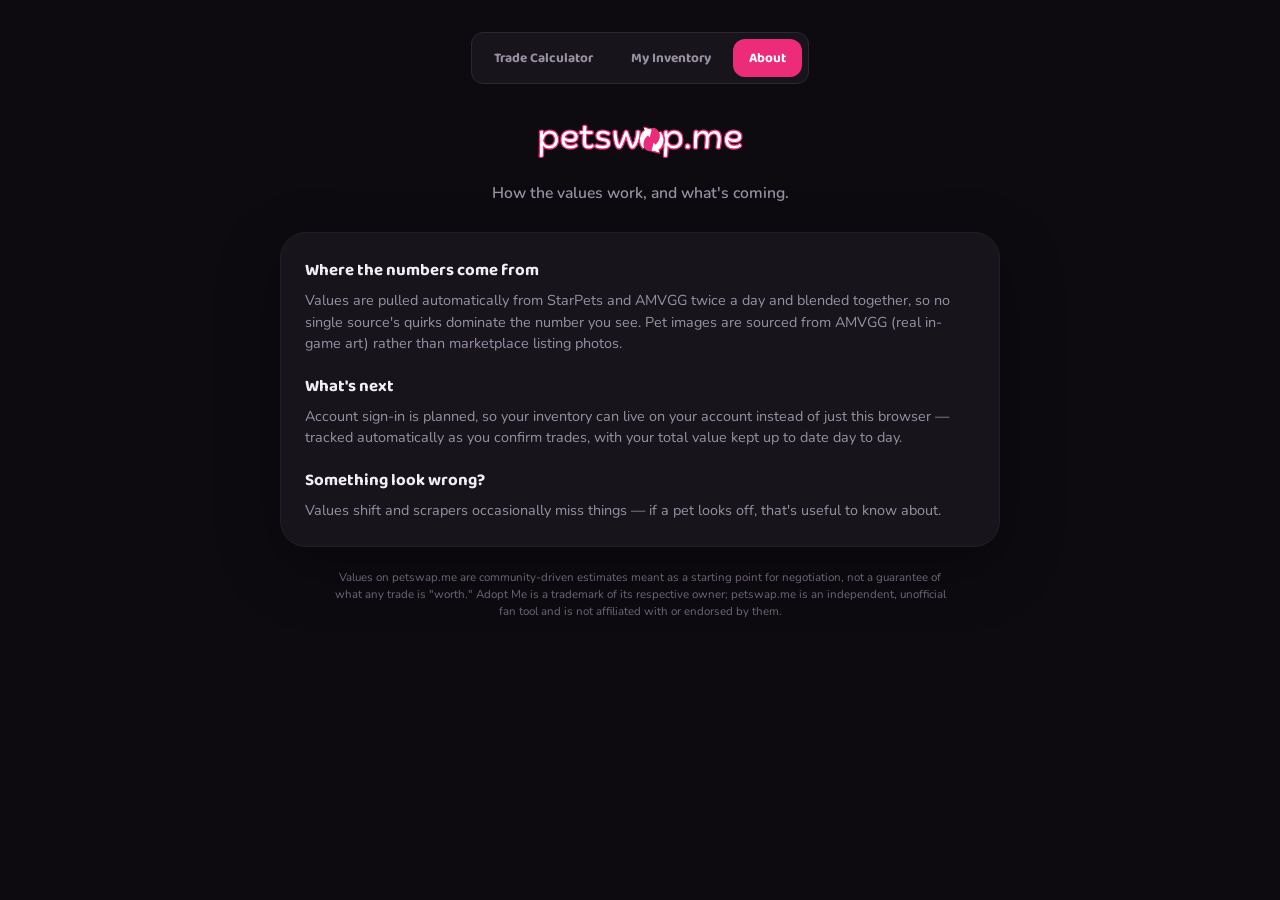
==== about.html @ aac21172 "Add files via upload" ====
<!DOCTYPE html>
<html lang="en">
<head>
<meta charset="UTF-8">
<meta name="viewport" content="width=device-width, initial-scale=1.0, maximum-scale=1">
<title>About — petswap.me</title>
<meta name="description" content="How petswap.me's Adopt Me values are calculated, and what's coming next.">
<link rel="preconnect" href="https://fonts.googleapis.com">
<link rel="preconnect" href="https://fonts.gstatic.com" crossorigin>
<link href="https://fonts.googleapis.com/css2?family=Baloo+2:wght@500;700;800&family=Nunito:wght@400;600;700;800&display=swap" rel="stylesheet">
<link rel="stylesheet" href="styles.css">
</head>
<body>

  <nav class="site-nav">
    <a href="index.html" class="nav-link">Trade Calculator</a>
    <a href="inventory.html" class="nav-link">My Inventory</a>
    <a href="about.html" class="nav-link active">About</a>
  </nav>

  <header class="site-header">
    <h1 class="wordmark">
      <img src="logo.png" alt="petswap.me" class="wordmark-logo">
    </h1>
    <p class="subheader">How the values work, and what's coming.</p>
  </header>

  <main class="calc-shell">
    <section class="calc-card about-card" aria-label="About petswap.me">

      <h2 class="about-heading">Where the numbers come from</h2>
      <p class="about-text">
        Values are pulled automatically from StarPets and AMVGG twice a day and blended
        together, so no single source's quirks dominate the number you see. Pet images
        are sourced from AMVGG (real in-game art) rather than marketplace listing photos.
      </p>

      <h2 class="about-heading">What's next</h2>
      <p class="about-text">
        Account sign-in is planned, so your inventory can live on your account instead of
        just this browser — tracked automatically as you confirm trades, with your total
        value kept up to date day to day.
      </p>

      <h2 class="about-heading">Something look wrong?</h2>
      <p class="about-text">
        Values shift and scrapers occasionally miss things — if a pet looks off, that's
        useful to know about.
      </p>

    </section>

    <p class="disclaimer">
      Values on petswap.me are community-driven estimates meant as a starting point for negotiation, not a guarantee of what any trade is "worth." Adopt Me is a trademark of its respective owner; petswap.me is an independent, unofficial fan tool and is not affiliated with or endorsed by them.
    </p>
  </main>

</body>
</html>
---- styles.css ----
/* ============================================================
   petswap.me — styles
   Dark theme, magenta accent (#EC2C79), soft rounded shapes.
   ============================================================ */

:root {
  --bg: #0D0B10;
  --surface: #17141C;
  --surface-2: #1E1924;
  --surface-3: #262030;
  --border: #2C2733;
  --border-soft: #221E29;

  --text: #F3EEF5;
  --text-muted: #9A90A3;
  --text-faint: #6E6577;

  --magenta: #EC2C79;
  --magenta-strong: #FF4C93;
  --magenta-soft: rgba(236, 44, 121, 0.14);
  --magenta-glow: rgba(236, 44, 121, 0.35);

  --win: #34D399;
  --win-soft: rgba(52, 211, 153, 0.14);

  --radius-lg: 26px;
  --radius-md: 16px;
  --radius-sm: 12px;

  --font-display: "Baloo 2", "Nunito", sans-serif;
  --font-body: "Nunito", sans-serif;
}

* { box-sizing: border-box; }

html, body {
  margin: 0;
  padding: 0;
  background: var(--bg);
  color: var(--text);
  font-family: var(--font-body);
  -webkit-font-smoothing: antialiased;
}

body {
  min-height: 100vh;
  display: flex;
  flex-direction: column;
  align-items: center;
  padding: 32px 16px 48px;
}

/* ---------- Header ---------- */

.site-header {
  text-align: center;
  margin-bottom: 28px;
}

.wordmark {
  margin: 0;
  line-height: 0;
}

.wordmark-logo {
  height: clamp(48px, 9vw, 72px);
  width: auto;
  display: block;
  margin: 0 auto;
}

.subheader {
  margin: 6px 0 0;
  color: var(--text-muted);
  font-size: 0.98rem;
  font-weight: 600;
}

/* ---------- Shell / card ---------- */

.calc-shell {
  width: 100%;
  max-width: 720px;
  display: flex;
  flex-direction: column;
  align-items: center;
}

.calc-card {
  width: 100%;
  background: var(--surface);
  border: 1px solid var(--border-soft);
  border-radius: var(--radius-lg);
  padding: 24px;
  box-shadow: 0 20px 60px rgba(0,0,0,0.35);
}

/* ---------- Totals + verdict ---------- */

.totals-row {
  display: grid;
  grid-template-columns: 1fr auto 1fr;
  align-items: center;
  gap: 12px;
  margin-bottom: 14px;
}

.total {
  display: flex;
  align-items: baseline;
  gap: 8px;
}

.total-you { justify-content: flex-start; }
.total-them { justify-content: flex-end; }

.total-label {
  font-weight: 700;
  font-size: 0.85rem;
  text-transform: uppercase;
  letter-spacing: 0.06em;
  color: var(--text-muted);
}

.total-value {
  font-family: var(--font-display);
  font-weight: 700;
  font-size: clamp(1.3rem, 4.5vw, 1.8rem);
}

.verdict {
  font-family: var(--font-display);
  font-weight: 800;
  font-size: 0.95rem;
  text-transform: uppercase;
  letter-spacing: 0.08em;
  padding: 6px 16px;
  border-radius: 999px;
  background: var(--surface-2);
  color: var(--text-muted);
  white-space: nowrap;
  transition: background 0.25s ease, color 0.25s ease;
}

.verdict.is-win {
  background: var(--win-soft);
  color: var(--win);
}

.verdict.is-lose {
  background: var(--magenta-soft);
  color: var(--magenta-strong);
}

/* ---------- Scale bar ---------- */

.scale-wrap {
  margin-bottom: 20px;
}

.scale-track {
  position: relative;
  height: 16px;
  background: var(--surface-2);
  border-radius: 999px;
  overflow: hidden;
  border: 1px solid var(--border-soft);
}

.scale-fill {
  position: absolute;
  top: 0;
  left: 0;
  height: 100%;
  width: 50%;
  border-radius: 999px;
  background: linear-gradient(90deg, var(--win) 0%, var(--win) 60%, var(--magenta) 100%);
  transition: width 0.4s cubic-bezier(.2,.7,.3,1), background 0.4s ease;
}

.scale-center {
  position: absolute;
  top: -4px;
  left: 50%;
  width: 3px;
  height: 24px;
  transform: translateX(-50%);
  background: var(--text-faint);
  border-radius: 2px;
}

/* ---------- Sides / grids ---------- */

.sides {
  display: grid;
  grid-template-columns: 1fr 1fr;
  gap: 16px;
}

.side-heading {
  font-size: 0.78rem;
  font-weight: 700;
  text-transform: uppercase;
  letter-spacing: 0.05em;
  color: var(--text-faint);
  margin-bottom: 10px;
  text-align: center;
}

.grid {
  display: grid;
  grid-template-columns: repeat(auto-fill, minmax(76px, 1fr));
  gap: 10px;
}

.tile {
  aspect-ratio: 1;
  border-radius: var(--radius-sm);
  display: flex;
  align-items: center;
  justify-content: center;
  position: relative;
  cursor: pointer;
  user-select: none;
}

.tile-add {
  background: var(--surface-2);
  border: 1.5px dashed var(--border);
  color: var(--text-faint);
  font-size: 1.6rem;
  font-weight: 700;
  transition: border-color 0.2s ease, color 0.2s ease, background 0.2s ease;
}

.tile-add:hover {
  border-color: var(--magenta);
  color: var(--magenta);
  background: var(--magenta-soft);
}

.tile-item {
  background: var(--surface-3);
  border: 1px solid var(--border);
  flex-direction: column;
  padding: 4px;
  gap: 2px;
  overflow: hidden;
}

.tile-thumb {
  width: 60%;
  height: 60%;
  border-radius: var(--radius-sm);
  background: var(--magenta-soft);
  color: var(--magenta-strong);
  display: flex;
  align-items: center;
  justify-content: center;
  font-family: var(--font-display);
  font-weight: 700;
  font-size: 0.9rem;
  overflow: hidden;
}

.tile-thumb img {
  width: 100%;
  height: 100%;
  object-fit: cover;
  border-radius: var(--radius-sm);
}

.tile-name {
  font-size: 0.6rem;
  font-weight: 700;
  text-align: center;
  line-height: 1.15;
  max-width: 100%;
  overflow: hidden;
  text-overflow: ellipsis;
  white-space: nowrap;
  color: var(--text);
}

.tile-tags {
  font-size: 0.55rem;
  font-weight: 800;
  color: var(--magenta);
  letter-spacing: 0.04em;
}

.tile-remove {
  position: absolute;
  top: 3px;
  right: 3px;
  width: 20px;
  height: 20px;
  border-radius: 50%;
  background: var(--surface);
  border: 1px solid var(--border);
  color: var(--text-muted);
  font-size: 0.8rem;
  display: flex;
  align-items: center;
  justify-content: center;
  cursor: pointer;
  line-height: 1;
  z-index: 2;
}

.tile-remove:hover {
  color: var(--magenta-strong);
  border-color: var(--magenta);
}

/* ---------- Disclaimer ---------- */

.disclaimer {
  max-width: 640px;
  text-align: center;
  color: var(--text-faint);
  font-size: 0.72rem;
  line-height: 1.5;
  margin-top: 22px;
  padding: 0 12px;
}

/* ---------- Modals ---------- */

.modal-overlay {
  position: fixed;
  inset: 0;
  background: rgba(6, 5, 8, 0.72);
  backdrop-filter: blur(2px);
  display: none;
  align-items: flex-end;
  justify-content: center;
  z-index: 100;
  padding: 0;
}

.modal-overlay.open {
  display: flex;
}

@media (min-width: 560px) {
  .modal-overlay {
    align-items: center;
    padding: 20px;
  }
}

.modal {
  background: var(--surface);
  border: 1px solid var(--border-soft);
  width: 100%;
  max-width: 480px;
  max-height: 82vh;
  border-radius: var(--radius-lg) var(--radius-lg) 0 0;
  padding: 20px;
  position: relative;
  display: flex;
  flex-direction: column;
  box-shadow: 0 -10px 40px rgba(0,0,0,0.4);
}

@media (min-width: 560px) {
  .modal {
    border-radius: var(--radius-lg);
    max-height: 78vh;
  }
}

.modal-close {
  position: absolute;
  top: 14px;
  right: 16px;
  background: var(--surface-2);
  border: none;
  color: var(--text-muted);
  width: 32px;
  height: 32px;
  border-radius: 50%;
  font-size: 1.2rem;
  cursor: pointer;
  line-height: 1;
}

.modal-close:hover { color: var(--magenta); }

/* Category tabs */

.category-tabs {
  display: flex;
  gap: 8px;
  overflow-x: auto;
  padding: 4px 40px 12px 0;
  margin-bottom: 4px;
  scrollbar-width: none;
}

.category-tabs::-webkit-scrollbar { display: none; }

.tab-btn {
  flex: none;
  padding: 8px 14px;
  border-radius: 999px;
  border: 1px solid var(--border);
  background: var(--surface-2);
  color: var(--text-muted);
  font-family: var(--font-body);
  font-weight: 700;
  font-size: 0.8rem;
  cursor: pointer;
  white-space: nowrap;
  transition: background 0.15s ease, color 0.15s ease, border-color 0.15s ease;
}

.tab-btn.active {
  background: var(--magenta-soft);
  color: var(--magenta-strong);
  border-color: var(--magenta);
}

.search-input {
  width: 100%;
  padding: 12px 14px;
  border-radius: var(--radius-sm);
  border: 1px solid var(--border);
  background: var(--surface-2);
  color: var(--text);
  font-family: var(--font-body);
  font-size: 0.95rem;
  margin-bottom: 14px;
  outline: none;
}

.search-input:focus {
  border-color: var(--magenta);
}

.search-input::placeholder { color: var(--text-faint); }

.item-results {
  overflow-y: auto;
  display: grid;
  grid-template-columns: repeat(auto-fill, minmax(90px, 1fr));
  gap: 10px;
  padding-bottom: 4px;
}

.result-tile {
  background: var(--surface-2);
  border: 1px solid var(--border);
  border-radius: var(--radius-sm);
  padding: 8px 6px;
  display: flex;
  flex-direction: column;
  align-items: center;
  gap: 6px;
  cursor: pointer;
  text-align: center;
  transition: border-color 0.15s ease, background 0.15s ease;
}

.result-tile:hover {
  border-color: var(--magenta);
  background: var(--magenta-soft);
}

.result-thumb {
  width: 44px;
  height: 44px;
  border-radius: var(--radius-sm);
  background: var(--magenta-soft);
  color: var(--magenta-strong);
  display: flex;
  align-items: center;
  justify-content: center;
  font-family: var(--font-display);
  font-weight: 700;
  overflow: hidden;
}

.result-thumb img {
  width: 100%;
  height: 100%;
  object-fit: cover;
  border-radius: var(--radius-sm);
}

.result-name {
  font-size: 0.72rem;
  font-weight: 700;
  line-height: 1.2;
}

.result-value {
  font-size: 0.65rem;
  color: var(--text-muted);
  font-weight: 700;
}

.no-results {
  grid-column: 1 / -1;
  text-align: center;
  color: var(--text-faint);
  font-size: 0.85rem;
  padding: 24px 0;
}

/* Variant popup */

.variant-modal {
  align-items: center;
  text-align: center;
}

.variant-image {
  width: 96px;
  height: 96px;
  border-radius: var(--radius-md);
  background: var(--magenta-soft);
  color: var(--magenta-strong);
  margin: 8px auto 12px;
  display: flex;
  align-items: center;
  justify-content: center;
  font-family: var(--font-display);
  font-weight: 700;
  font-size: 1.4rem;
  overflow: hidden;
}

.variant-image img {
  width: 100%;
  height: 100%;
  object-fit: cover;
  border-radius: var(--radius-md);
}

.variant-name {
  font-family: var(--font-display);
  font-weight: 700;
  font-size: 1.1rem;
  margin-bottom: 16px;
}

.variant-toggles {
  display: flex;
  justify-content: center;
  gap: 10px;
  margin-bottom: 18px;
}

.variant-btn {
  width: 52px;
  height: 52px;
  border-radius: var(--radius-sm);
  border: 1.5px solid var(--border);
  background: var(--surface-2);
  color: var(--text-muted);
  font-family: var(--font-display);
  font-weight: 800;
  font-size: 1.1rem;
  cursor: pointer;
  transition: border-color 0.15s ease, background 0.15s ease, color 0.15s ease;
}

.variant-btn.selected {
  border-color: var(--magenta);
  background: var(--magenta-soft);
  color: var(--magenta-strong);
}

.add-btn {
  width: 100%;
  padding: 14px;
  border-radius: var(--radius-sm);
  border: none;
  background: var(--magenta);
  color: #fff;
  font-family: var(--font-display);
  font-weight: 700;
  font-size: 1rem;
  cursor: pointer;
  transition: background 0.15s ease, transform 0.1s ease;
}

.add-btn:hover { background: var(--magenta-strong); }
.add-btn:active { transform: scale(0.98); }

/* ---------- Top nav bar ---------- */

.site-nav {
  display: flex;
  gap: 6px;
  background: var(--surface);
  border: 1px solid var(--border);
  border-radius: var(--radius-sm);
  padding: 6px;
  margin-bottom: 20px;
}

.nav-link {
  padding: 8px 16px;
  border-radius: var(--radius-sm);
  font-family: var(--font-display);
  font-weight: 700;
  font-size: 0.85rem;
  color: var(--text-muted);
  text-decoration: none;
  transition: background 0.15s ease, color 0.15s ease;
}

.nav-link:hover {
  color: var(--text);
}

.nav-link.active {
  background: var(--magenta);
  color: #fff;
}

/* ---------- Confirm Trade button ---------- */

.confirm-trade-btn {
  width: 100%;
  margin-top: 18px;
  padding: 14px;
  border-radius: var(--radius-sm);
  border: none;
  background: var(--win);
  color: #06231a;
  font-family: var(--font-display);
  font-weight: 800;
  font-size: 1rem;
  cursor: pointer;
  transition: background 0.15s ease, transform 0.1s ease, opacity 0.15s ease;
}

.confirm-trade-btn:hover:not(:disabled) { background: #2be08a; }
.confirm-trade-btn:active:not(:disabled) { transform: scale(0.98); }

.confirm-trade-btn:disabled {
  background: var(--surface-3);
  color: var(--text-faint);
  cursor: not-allowed;
}

.confirm-trade-note {
  text-align: center;
  font-size: 0.75rem;
  color: var(--text-faint);
  margin: 8px 0 0;
}

/* ---------- Inventory page ---------- */

.inventory-totals-row {
  grid-template-columns: 1fr;
  justify-items: center;
  margin-bottom: 20px;
}

.total-inventory {
  align-items: center;
}

.inventory-grid {
  min-height: 80px;
}

.inventory-empty {
  text-align: center;
  color: var(--text-faint);
  padding: 24px 12px;
}

/* ---------- About page ---------- */

.about-card {
  text-align: left;
  align-items: flex-start;
}

.about-heading {
  font-family: var(--font-display);
  font-size: 1.05rem;
  color: var(--text);
  margin: 18px 0 6px;
}

.about-heading:first-child { margin-top: 0; }

.about-text {
  color: var(--text-muted);
  font-size: 0.9rem;
  line-height: 1.5;
  margin: 0;
}

/* ---------- Mobile tightening ---------- */

@media (max-width: 420px) {
  .calc-card { padding: 16px; }
  .grid { grid-template-columns: repeat(auto-fill, minmax(64px, 1fr)); }
  .tile-name { font-size: 0.55rem; }
  .total-label { font-size: 0.7rem; }
  .site-nav { width: 100%; }
  .nav-link { flex: 1; text-align: center; padding: 8px 4px; font-size: 0.75rem; }
}
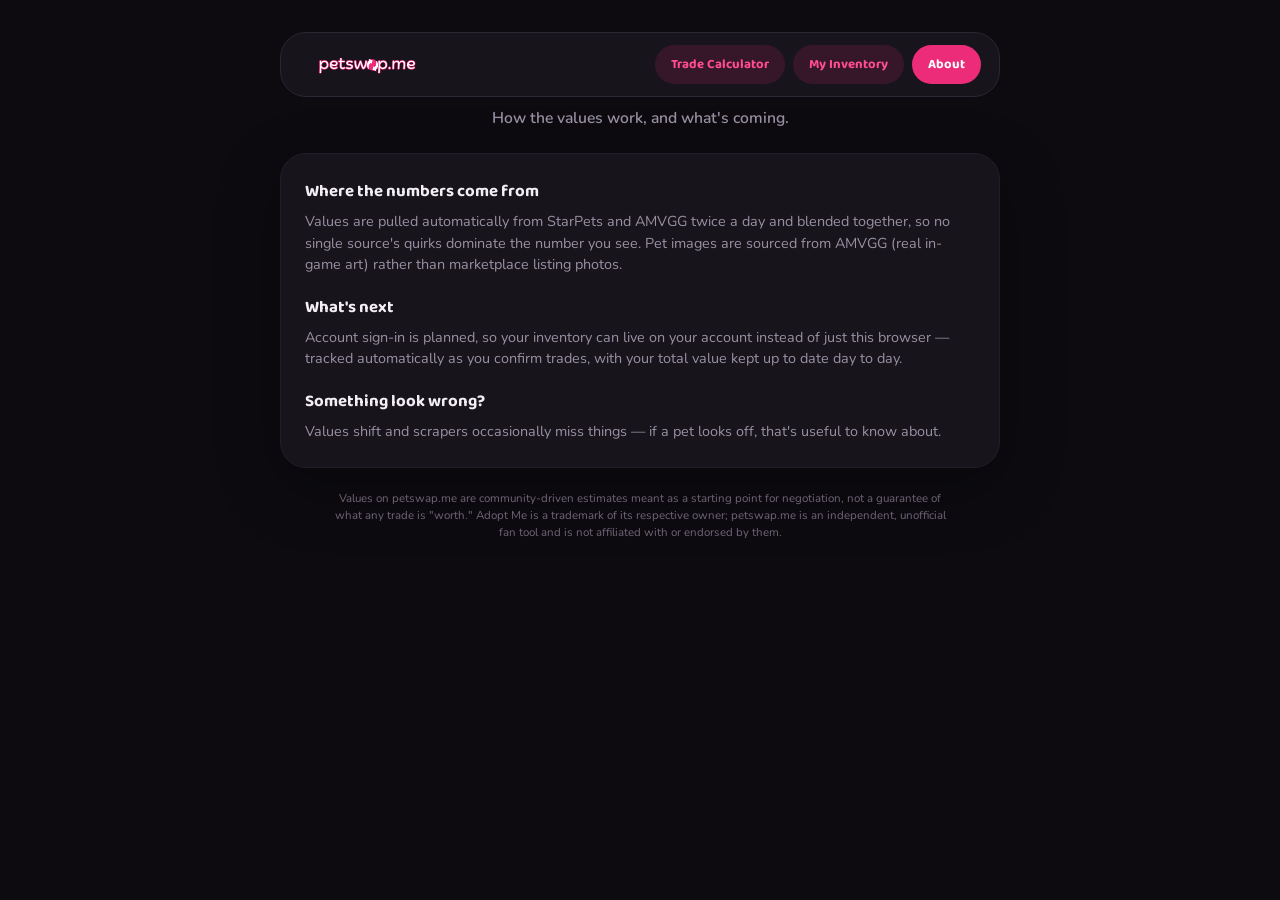
==== commit 494aa0ce: "Add files via upload" ====
--- a/about.html
+++ b/about.html
@@ -12,18 +12,16 @@
 </head>
 <body>
 
-  <nav class="site-nav">
-    <a href="index.html" class="nav-link">Trade Calculator</a>
-    <a href="inventory.html" class="nav-link">My Inventory</a>
-    <a href="about.html" class="nav-link active">About</a>
-  </nav>
+  <header class="site-banner">
+    <img src="logo.png" alt="petswap.me" class="banner-logo">
+    <nav class="banner-nav">
+      <a href="index.html" class="nav-link">Trade Calculator</a>
+      <a href="inventory.html" class="nav-link">My Inventory</a>
+      <a href="about.html" class="nav-link active">About</a>
+    </nav>
+  </header>
 
-  <header class="site-header">
-    <h1 class="wordmark">
-      <img src="logo.png" alt="petswap.me" class="wordmark-logo">
-    </h1>
-    <p class="subheader">How the values work, and what's coming.</p>
-  </header>
+  <p class="subheader">How the values work, and what's coming.</p>
 
   <main class="calc-shell">
     <section class="calc-card about-card" aria-label="About petswap.me">
--- a/styles.css
+++ b/styles.css
@@ -52,25 +52,11 @@
 
 /* ---------- Header ---------- */
 
-.site-header {
-  text-align: center;
-  margin-bottom: 28px;
-}
-
-.wordmark {
-  margin: 0;
-  line-height: 0;
-}
-
-.wordmark-logo {
-  height: clamp(48px, 9vw, 72px);
-  width: auto;
-  display: block;
-  margin: 0 auto;
-}
-
 .subheader {
-  margin: 6px 0 0;
+  width: 100%;
+  max-width: 720px;
+  margin: 0 0 24px;
+  text-align: center;
   color: var(--text-muted);
   font-size: 0.98rem;
   font-weight: 600;
@@ -590,31 +576,49 @@
 .add-btn:hover { background: var(--magenta-strong); }
 .add-btn:active { transform: scale(0.98); }
 
-/* ---------- Top nav bar ---------- */
-
-.site-nav {
-  display: flex;
-  gap: 6px;
+/* ---------- Top banner (logo + nav) ---------- */
+
+.site-banner {
+  width: 100%;
+  max-width: 720px;
+  display: flex;
+  align-items: center;
+  justify-content: space-between;
+  gap: 16px;
   background: var(--surface);
   border: 1px solid var(--border);
-  border-radius: var(--radius-sm);
-  padding: 6px;
-  margin-bottom: 20px;
+  border-radius: var(--radius-lg);
+  padding: 12px 18px;
+  margin-bottom: 10px;
+}
+
+.banner-logo {
+  height: 34px;
+  width: auto;
+  display: block;
+}
+
+.banner-nav {
+  display: flex;
+  gap: 8px;
 }
 
 .nav-link {
-  padding: 8px 16px;
-  border-radius: var(--radius-sm);
-  font-family: var(--font-display);
-  font-weight: 700;
-  font-size: 0.85rem;
-  color: var(--text-muted);
+  padding: 9px 16px;
+  border-radius: 999px;
+  font-family: var(--font-display);
+  font-weight: 700;
+  font-size: 0.82rem;
+  background: var(--magenta-soft);
+  color: var(--magenta-strong);
   text-decoration: none;
+  white-space: nowrap;
   transition: background 0.15s ease, color 0.15s ease;
 }
 
 .nav-link:hover {
-  color: var(--text);
+  background: var(--magenta);
+  color: #fff;
 }
 
 .nav-link.active {
@@ -625,21 +629,23 @@
 /* ---------- Confirm Trade button ---------- */
 
 .confirm-trade-btn {
-  width: 100%;
-  margin-top: 18px;
-  padding: 14px;
-  border-radius: var(--radius-sm);
+  display: block;
+  width: fit-content;
+  min-width: 220px;
+  margin: 22px auto 0;
+  padding: 16px 40px;
+  border-radius: 999px;
   border: none;
-  background: var(--win);
-  color: #06231a;
+  background: var(--magenta);
+  color: #fff;
   font-family: var(--font-display);
   font-weight: 800;
-  font-size: 1rem;
+  font-size: 1.1rem;
   cursor: pointer;
   transition: background 0.15s ease, transform 0.1s ease, opacity 0.15s ease;
 }
 
-.confirm-trade-btn:hover:not(:disabled) { background: #2be08a; }
+.confirm-trade-btn:hover:not(:disabled) { background: var(--magenta-strong); }
 .confirm-trade-btn:active:not(:disabled) { transform: scale(0.98); }
 
 .confirm-trade-btn:disabled {
@@ -707,6 +713,8 @@
   .grid { grid-template-columns: repeat(auto-fill, minmax(64px, 1fr)); }
   .tile-name { font-size: 0.55rem; }
   .total-label { font-size: 0.7rem; }
-  .site-nav { width: 100%; }
-  .nav-link { flex: 1; text-align: center; padding: 8px 4px; font-size: 0.75rem; }
-}
+  .site-banner { flex-direction: column; align-items: stretch; gap: 10px; }
+  .banner-nav { width: 100%; }
+  .nav-link { flex: 1; text-align: center; padding: 8px 4px; font-size: 0.72rem; }
+  .confirm-trade-btn { width: 100%; min-width: 0; }
+}
